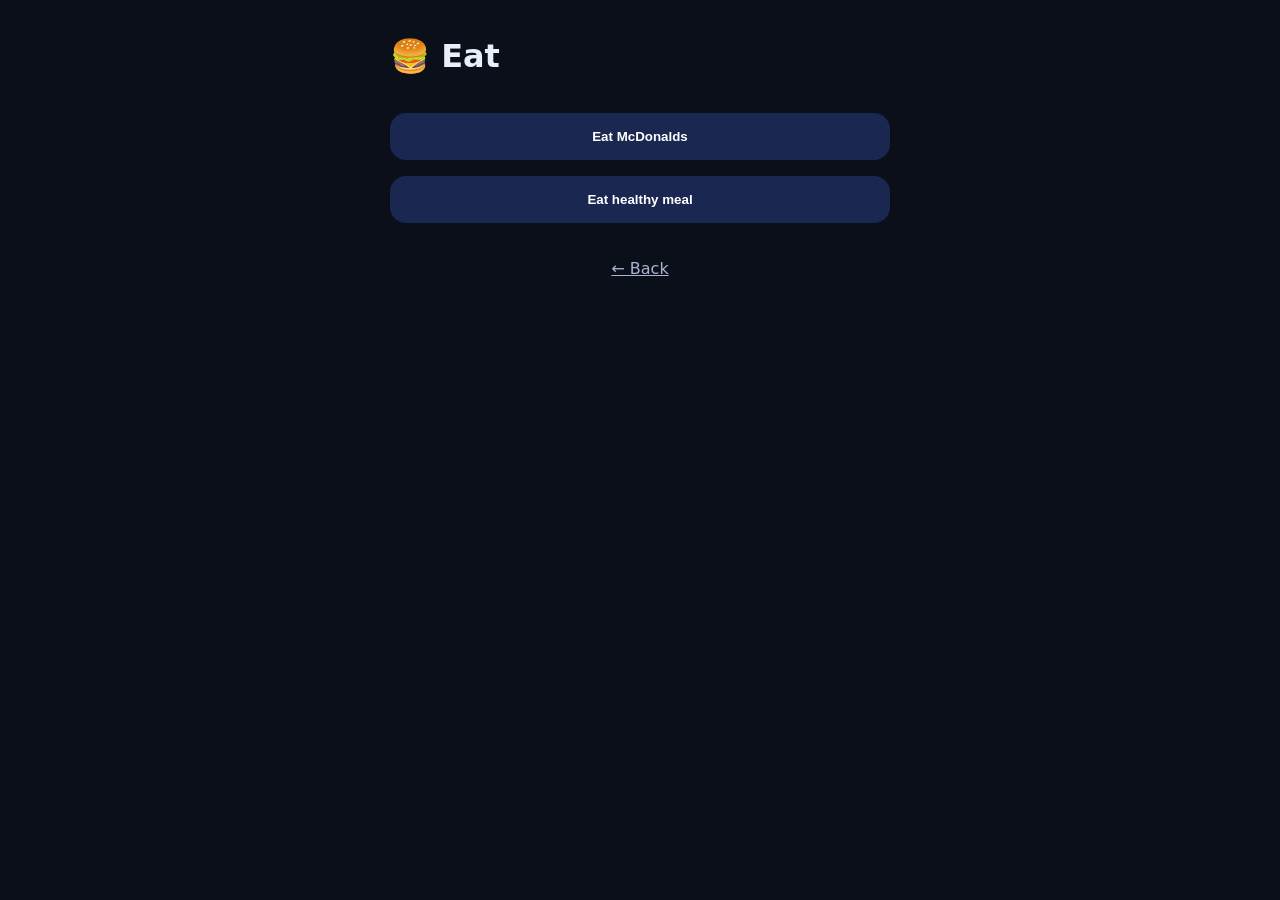
==== eat.html @ c52478e8 "2.0 update" ====
<!doctype html>
<html>
<head>
  <title>Eat</title>
  <link rel="stylesheet" href="style.css">
</head>
<body>
<main class="app">
  <h1>🍔 Eat</h1>

  <button onclick="doTask('maccas')">Eat McDonalds</button>
  <button onclick="doTask('healthy')">Eat healthy meal</button>

  <a href="index.html" class="back">← Back</a>
</main>
<script src="app.js"></script>
</body>
</html>
---- style.css ----
body {
  margin: 0;
  font-family: system-ui, sans-serif;
  background: #0b0f19;
  color: #e9eefc;
}

.app {
  max-width: 500px;
  margin: auto;
  padding: 16px;
  display: grid;
  gap: 16px;
}

.stats-grid {
  display: grid;
  grid-template-columns: repeat(4, 1fr);
  gap: 8px;
}

.stat-box {
  background: #121a2b;
  border-radius: 14px;
  padding: 8px;
  text-align: center;
}

.stat-box span {
  font-size: 12px;
  color: #a9b4d0;
}

.hero-avatar {
  width: 70px;
  margin: auto;
}

.category-grid {
  display: grid;
  grid-template-columns: repeat(2, 1fr);
  gap: 12px;
}

.category, button {
  padding: 16px;
  background: #1a2750;
  border-radius: 16px;
  color: white;
  text-align: center;
  text-decoration: none;
  font-weight: bold;
  border: none;
}

.reset {
  background: #333;
}

.shop {
  background: #121a2b;
  border-radius: 16px;
  padding: 12px;
}

.back {
  display: block;
  margin-top: 20px;
  text-align: center;
  color: #a9b4d0;
}
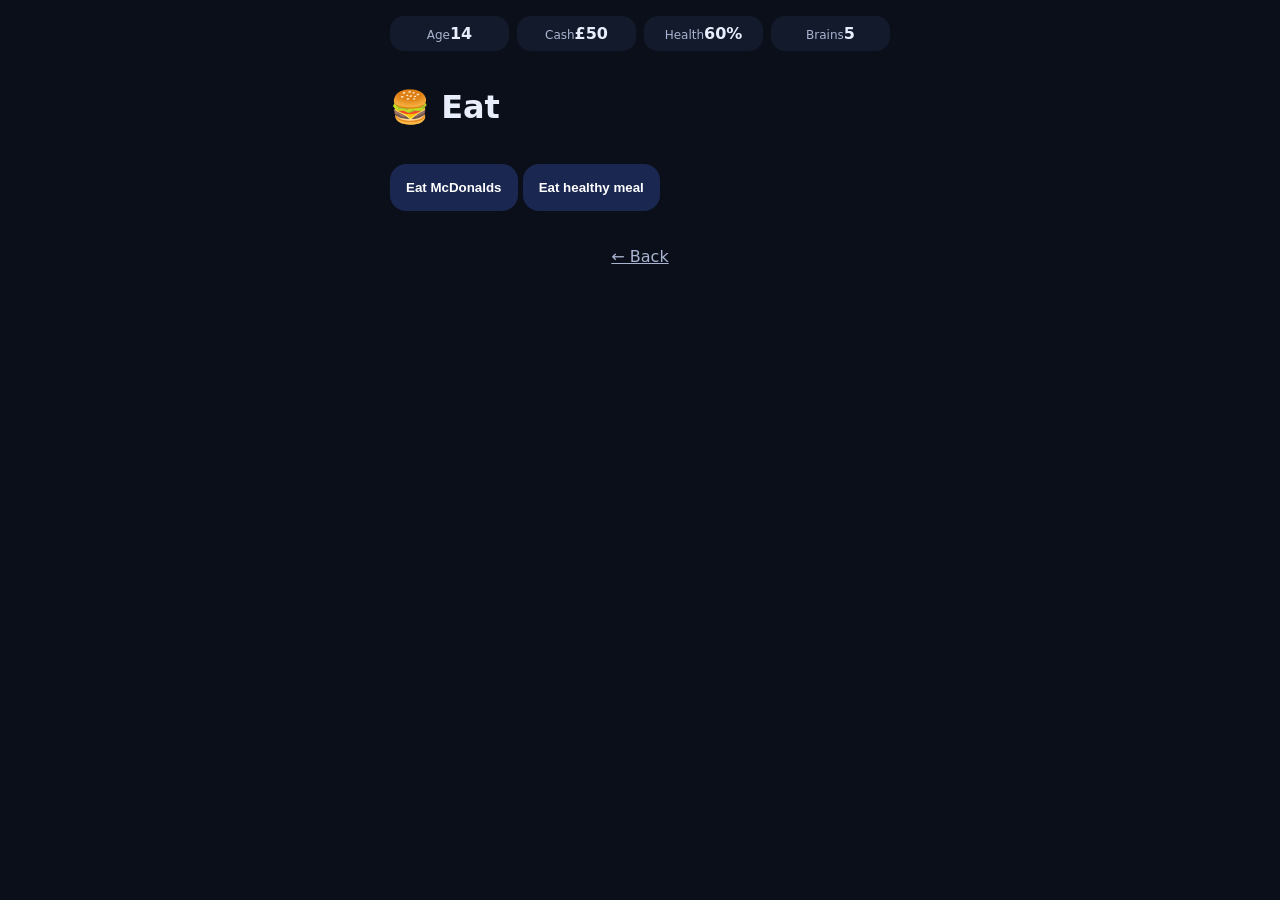
==== commit 8c0b6523: "Update eat.html" ====
--- a/eat.html
+++ b/eat.html
@@ -1,18 +1,33 @@
 <!doctype html>
-<html>
+<html lang="en">
 <head>
-  <title>Eat</title>
-  <link rel="stylesheet" href="style.css">
+  <meta charset="UTF-8" />
+  <meta name="viewport" content="width=device-width, initial-scale=1" />
+  <title>Eat • Reglife</title>
+  <link rel="stylesheet" href="style.css" />
 </head>
 <body>
-<main class="app">
-  <h1>🍔 Eat</h1>
+  <main class="app">
 
-  <button onclick="doTask('maccas')">Eat McDonalds</button>
-  <button onclick="doTask('healthy')">Eat healthy meal</button>
+    <section class="stats-grid">
+      <div class="stat-box"><span>Age</span><strong id="age">14</strong></div>
+      <div class="stat-box"><span>Cash</span><strong id="cash">£50</strong></div>
+      <div class="stat-box"><span>Health</span><strong id="health">60%</strong></div>
+      <div class="stat-box"><span>Brains</span><strong id="brains">5</strong></div>
+    </section>
 
-  <a href="index.html" class="back">← Back</a>
-</main>
-<script src="app.js"></script>
+    <h1 class="page-title">🍔 Eat</h1>
+
+    <section class="tasks">
+      <button class="task" type="button" data-task="maccas">Eat McDonalds</button>
+      <button class="task" type="button" data-task="healthy">Eat healthy meal</button>
+    </section>
+
+    <a href="index.html" class="back">← Back</a>
+
+  </main>
+
+  <div id="toast" class="toast" hidden></div>
+  <script src="app.js"></script>
 </body>
 </html>
